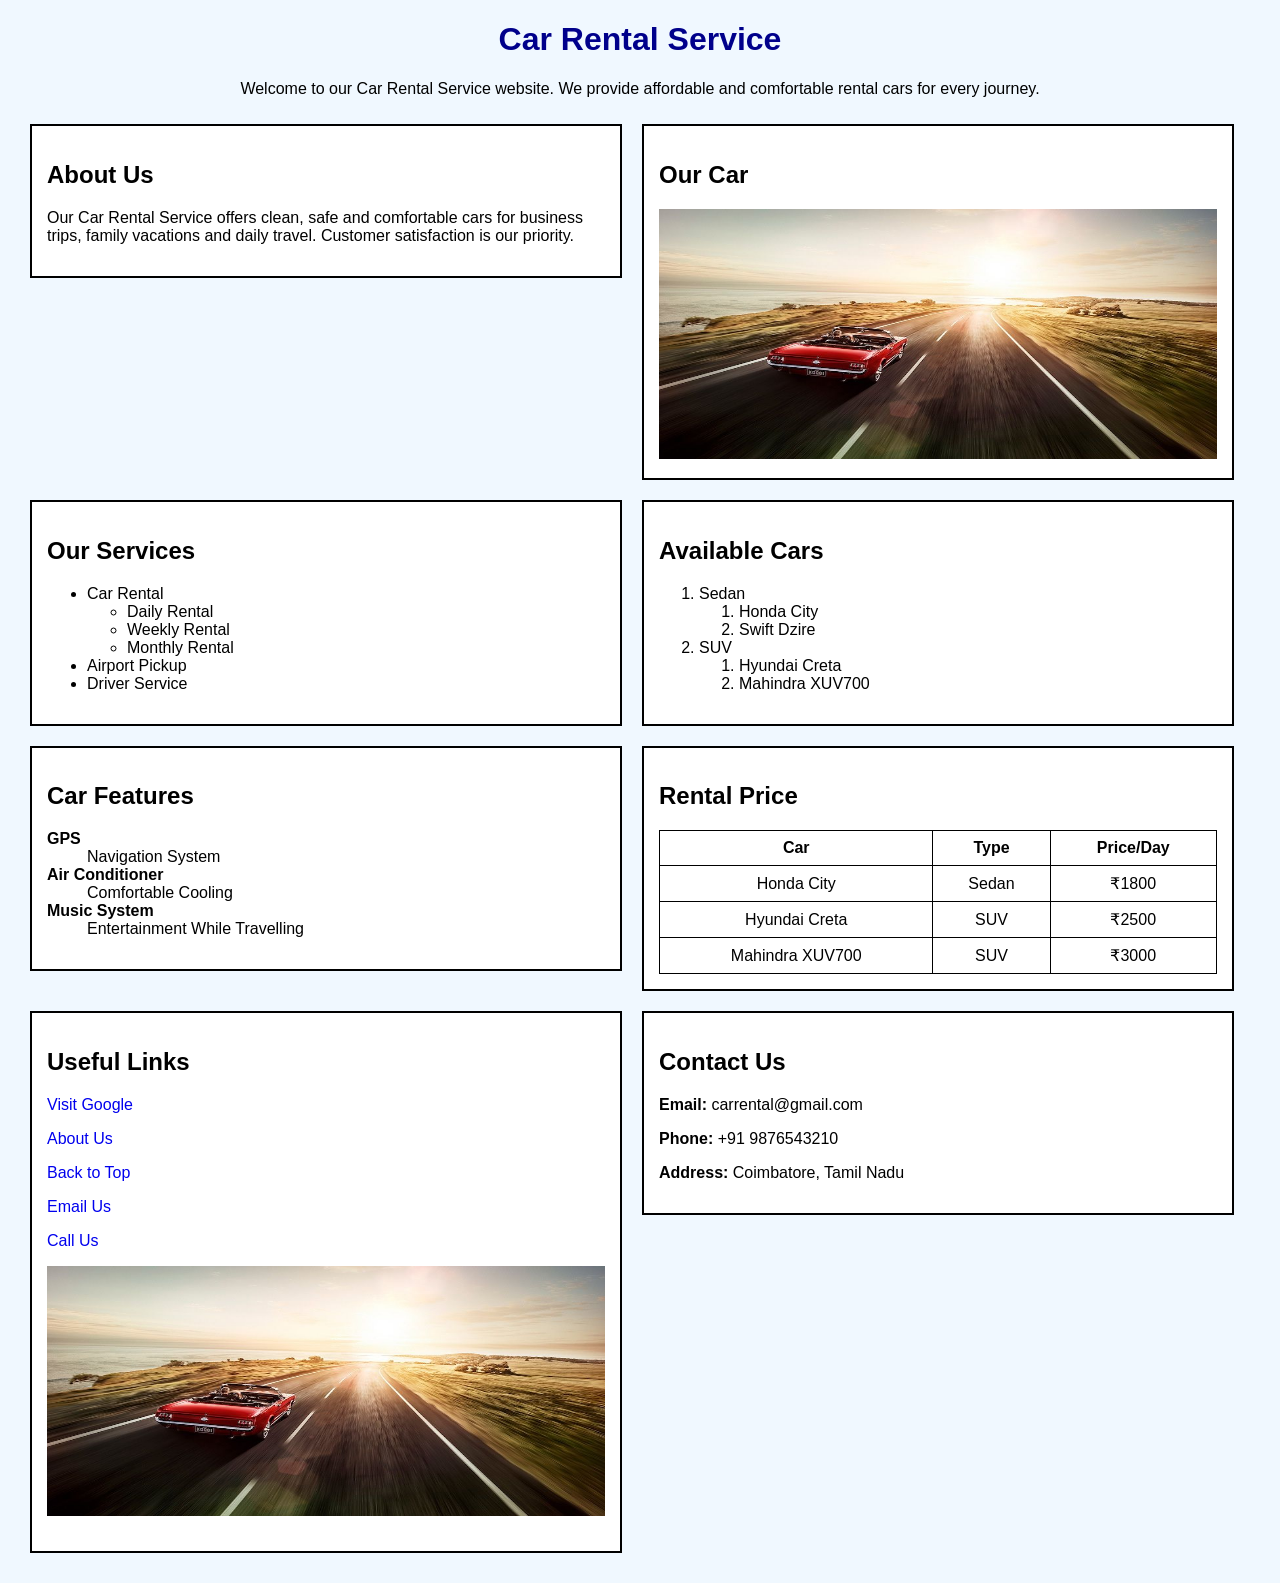
==== index.html @ 4f43de5d "Add files via upload Add Car Rental Service website" ====
<!doctype html>
<html>
  <head>
    <title>Car Rental Service</title>
    <style>
      body {
        background-color: #f0f8ff;
        font-family: Arial;
        margin: 20px;
      }
      h1 {
        text-align: center;
        color: darkblue;
      }
      .box {
        width: 45%;
        float: left;
        border: 2px solid black;
        padding: 15px;
        margin: 10px;
        background-color: white;
      }
      .clear {
        clear: both;
      }
      table {
        width: 100%;
        border-collapse: collapse;
      }
      table,
      th,
      td {
        border: 1px solid black;
        padding: 8px;
        text-align: center;
      }
      img {
        width: 100%;
        height: 250px;
      }
      a {
        text-decoration: none;
      }
    </style>
  </head>
  <body>
    <!-- Header Section -->
    <h1 id="top">Car Rental Service</h1>
    <p align="center">
      Welcome to our Car Rental Service website. We provide affordable and
      comfortable rental cars for every journey.
    </p>
    <!-- About Us -->
    <div class="box" id="about">
      <h2>About Us</h2>
      <p>
        Our Car Rental Service offers clean, safe and comfortable cars for
        business trips, family vacations and daily travel. Customer satisfaction
        is our priority.
      </p>
    </div>
    <!-- Image Section -->
    <div class="box">
      <h2>Our Car</h2>
      <img src="car.jpg" alt="Car Image" />
    </div>
    <div class="clear"></div>
    <!-- Services -->
    <div class="box">
      <h2>Our Services</h2>
      <ul>
        <li>
          Car Rental
          <ul>
            <li>Daily Rental</li>
            <li>Weekly Rental</li>
            <li>Monthly Rental</li>
          </ul>
        </li>
        <li>Airport Pickup</li>
        <li>Driver Service</li>
      </ul>
    </div>
    <!-- Available Cars -->
    <div class="box">
      <h2>Available Cars</h2>
      <ol>
        <li>
          Sedan
          <ol>
            <li>Honda City</li>
            <li>Swift Dzire</li>
          </ol>
        </li>
        <li>
          SUV
          <ol>
            <li>Hyundai Creta</li>
            <li>Mahindra XUV700</li>
          </ol>
        </li>
      </ol>
    </div>
    <div class="clear"></div>
    <!-- Features -->
    <div class="box">
      <h2>Car Features</h2>
      <dl>
        <dt><b>GPS</b></dt>
        <dd>Navigation System</dd>
        <dt><b>Air Conditioner</b></dt>
        <dd>Comfortable Cooling</dd>
        <dt><b>Music System</b></dt>
        <dd>Entertainment While Travelling</dd>
      </dl>
    </div>
    <!-- Rental Price -->
    <div class="box">
      <h2>Rental Price</h2>
      <table>
        <tr>
          <th>Car</th>
          <th>Type</th>
          <th>Price/Day</th>
        </tr>
        <tr>
          <td>Honda City</td>
          <td>Sedan</td>
          <td>₹1800</td>
        </tr>
        <tr>
          <td>Hyundai Creta</td>
          <td>SUV</td>
          <td>₹2500</td>
        </tr>
        <tr>
          <td>Mahindra XUV700</td>
          <td>SUV</td>
          <td>₹3000</td>
        </tr>
      </table>
    </div>
    <div class="clear"></div>
    <!-- Hyperlinks -->
    <div class="box">
      <h2>Useful Links</h2>
      <p>
        <a href="https://www.google.com" target="_blank"> Visit Google </a>
      </p>
      <p>
        <a href="#about"> About Us </a>
      </p>
      <p>
        <a href="#top"> Back to Top </a>
      </p>
      <p>
        <a href="mailto:carrental@gmail.com"> Email Us </a>
      </p>
      <p>
        <a href="tel:+919876543210"> Call Us </a>
      </p>
      <p>
        <a href="https://www.google.com" target="_blank">
          <img src="car.jpg" width="150" height="100" alt="Car" />
        </a>
      </p>
    </div>
    <!-- Contact -->
    <div class="box">
      <h2>Contact Us</h2>
      <p><b>Email:</b> carrental@gmail.com</p>
      <p><b>Phone:</b> +91 9876543210</p>
      <p><b>Address:</b> Coimbatore, Tamil Nadu</p>
    </div>
    <div class="clear"></div>
  </body>
</html>
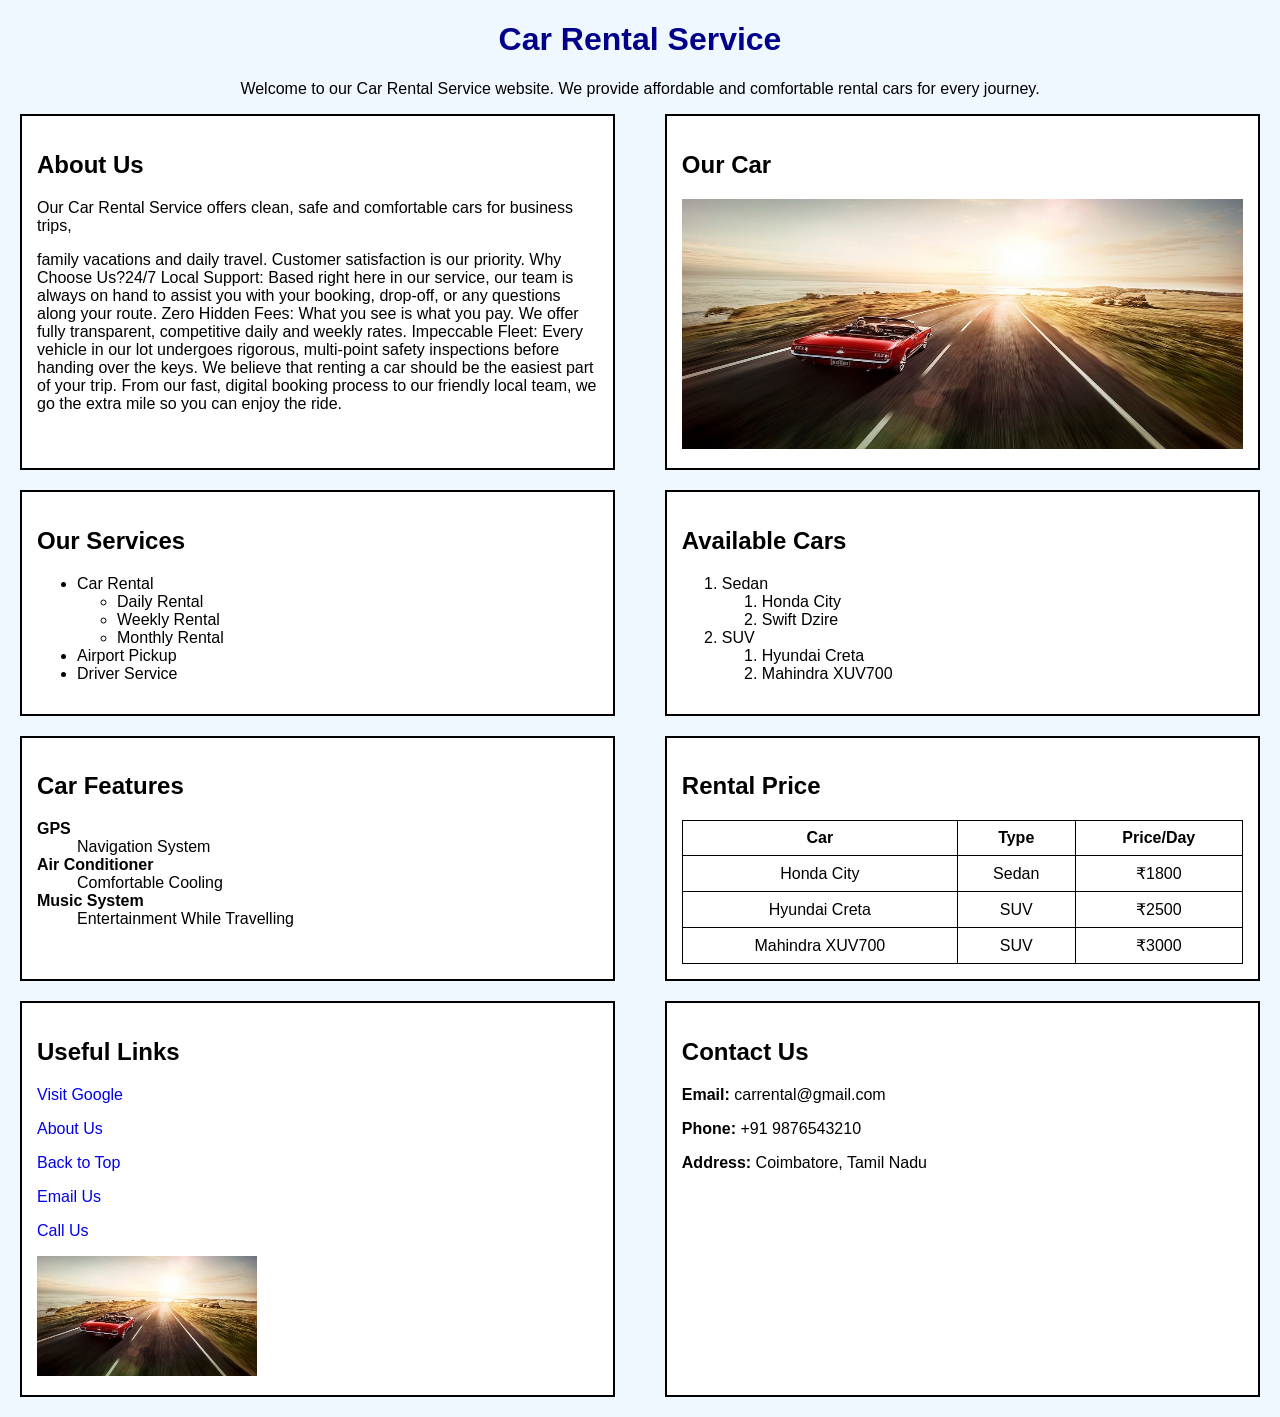
==== commit 78cada39: "Updated the index.html" ====
--- a/index.html
+++ b/index.html
@@ -1,177 +1,280 @@
-<!doctype html>
+<!DOCTYPE html>
 <html>
-  <head>
+<head>
     <title>Car Rental Service</title>
     <style>
-      body {
-        background-color: #f0f8ff;
-        font-family: Arial;
-        margin: 20px;
-      }
-      h1 {
-        text-align: center;
-        color: darkblue;
-      }
-      .box {
-        width: 45%;
-        float: left;
-        border: 2px solid black;
-        padding: 15px;
-        margin: 10px;
-        background-color: white;
-      }
-      .clear {
-        clear: both;
-      }
-      table {
-        width: 100%;
-        border-collapse: collapse;
-      }
-      table,
-      th,
-      td {
-        border: 1px solid black;
-        padding: 8px;
-        text-align: center;
-      }
-      img {
-        width: 100%;
-        height: 250px;
-      }
-      a {
-        text-decoration: none;
-      }
+        body {
+            background-color: #f0f8ff;
+            font-family: Arial, sans-serif;
+            margin: 20px;
+        }
+        h1 {
+            text-align: center;
+            color: darkblue;
+        }
+        .row {
+            display: flex;
+            justify-content: space-between;
+            margin-bottom: 20px;
+        }
+        .box {
+            width: 48%;
+            border: 2px solid black;
+            padding: 15px;
+            background-color: white;
+            box-sizing: border-box;
+        }
+        table {
+            width: 100%;
+            border-collapse: collapse;
+        }
+        table,
+        th,
+        td {
+            border: 1px solid black;
+            padding: 8px;
+            text-align: center;
+        }
+
+        img {
+            width: 100%;
+            height: 250px;
+        }
+
+        a {
+            text-decoration: none;
+        }
+
     </style>
-  </head>
-  <body>
+
+</head>
+
+<body>
+
     <!-- Header Section -->
+
     <h1 id="top">Car Rental Service</h1>
-    <p align="center">
-      Welcome to our Car Rental Service website. We provide affordable and
-      comfortable rental cars for every journey.
+
+    <p style="text-align:center;">
+        Welcome to our Car Rental Service website. We provide affordable and comfortable rental cars for every journey.
     </p>
-    <!-- About Us -->
-    <div class="box" id="about">
-      <h2>About Us</h2>
-      <p>
-        Our Car Rental Service offers clean, safe and comfortable cars for
-        business trips, family vacations and daily travel. Customer satisfaction
-        is our priority.
-      </p>
-    </div>
-    <!-- Image Section -->
-    <div class="box">
-      <h2>Our Car</h2>
-      <img src="car.jpg" alt="Car Image" />
-    </div>
-    <div class="clear"></div>
-    <!-- Services -->
-    <div class="box">
-      <h2>Our Services</h2>
-      <ul>
-        <li>
-          Car Rental
-          <ul>
-            <li>Daily Rental</li>
-            <li>Weekly Rental</li>
-            <li>Monthly Rental</li>
-          </ul>
-        </li>
-        <li>Airport Pickup</li>
-        <li>Driver Service</li>
-      </ul>
-    </div>
-    <!-- Available Cars -->
-    <div class="box">
-      <h2>Available Cars</h2>
-      <ol>
-        <li>
-          Sedan
-          <ol>
-            <li>Honda City</li>
-            <li>Swift Dzire</li>
-          </ol>
-        </li>
-        <li>
-          SUV
-          <ol>
-            <li>Hyundai Creta</li>
-            <li>Mahindra XUV700</li>
-          </ol>
-        </li>
-      </ol>
-    </div>
-    <div class="clear"></div>
-    <!-- Features -->
-    <div class="box">
-      <h2>Car Features</h2>
-      <dl>
-        <dt><b>GPS</b></dt>
-        <dd>Navigation System</dd>
-        <dt><b>Air Conditioner</b></dt>
-        <dd>Comfortable Cooling</dd>
-        <dt><b>Music System</b></dt>
-        <dd>Entertainment While Travelling</dd>
-      </dl>
-    </div>
-    <!-- Rental Price -->
-    <div class="box">
-      <h2>Rental Price</h2>
-      <table>
-        <tr>
-          <th>Car</th>
-          <th>Type</th>
-          <th>Price/Day</th>
-        </tr>
-        <tr>
-          <td>Honda City</td>
-          <td>Sedan</td>
-          <td>₹1800</td>
-        </tr>
-        <tr>
-          <td>Hyundai Creta</td>
-          <td>SUV</td>
-          <td>₹2500</td>
-        </tr>
-        <tr>
-          <td>Mahindra XUV700</td>
-          <td>SUV</td>
-          <td>₹3000</td>
-        </tr>
-      </table>
-    </div>
-    <div class="clear"></div>
-    <!-- Hyperlinks -->
-    <div class="box">
-      <h2>Useful Links</h2>
-      <p>
-        <a href="https://www.google.com" target="_blank"> Visit Google </a>
-      </p>
-      <p>
-        <a href="#about"> About Us </a>
-      </p>
-      <p>
-        <a href="#top"> Back to Top </a>
-      </p>
-      <p>
-        <a href="mailto:carrental@gmail.com"> Email Us </a>
-      </p>
-      <p>
-        <a href="tel:+919876543210"> Call Us </a>
-      </p>
-      <p>
-        <a href="https://www.google.com" target="_blank">
-          <img src="car.jpg" width="150" height="100" alt="Car" />
-        </a>
-      </p>
-    </div>
-    <!-- Contact -->
-    <div class="box">
-      <h2>Contact Us</h2>
-      <p><b>Email:</b> carrental@gmail.com</p>
-      <p><b>Phone:</b> +91 9876543210</p>
-      <p><b>Address:</b> Coimbatore, Tamil Nadu</p>
-    </div>
-    <div class="clear"></div>
-  </body>
+
+    <!-- First Row -->
+
+    <div class="row">
+
+        <!-- About -->
+
+        <div class="box" id="about">
+
+            <h2>About Us</h2>
+
+            <p style="text-align:left;">
+                Our Car Rental Service offers clean, safe and comfortable cars for business trips,</p>
+                family vacations and daily travel. Customer satisfaction is our priority.
+                Why Choose Us?24/7 Local Support: Based right here in our service, our team is always on hand to assist you with your booking, drop-off, or any questions along your route.
+                Zero Hidden Fees: What you see is what you pay. We offer fully transparent, competitive daily and weekly rates.
+                Impeccable Fleet: Every vehicle in our lot undergoes rigorous, multi-point safety inspections before handing over the keys.
+                We believe that renting a car should be the easiest part of your trip. From our fast, digital booking process to our friendly local team, we go the extra mile so you can enjoy the ride.
+            </p>
+
+        </div>
+
+        <!-- Image -->
+
+        <div class="box">
+
+            <h2>Our Car</h2>
+
+            <img src="car.jpg" alt="Car Image">
+
+        </div>
+
+    </div>
+
+    <!-- Second Row -->
+
+    <div class="row">
+
+        <!-- Services -->
+
+        <div class="box">
+
+            <h2>Our Services</h2>
+
+            <ul>
+
+                <li>Car Rental
+
+                    <ul>
+
+                        <li>Daily Rental</li>
+                        <li>Weekly Rental</li>
+                        <li>Monthly Rental</li>
+
+                    </ul>
+
+                </li>
+
+                <li>Airport Pickup</li>
+
+                <li>Driver Service</li>
+
+            </ul>
+
+        </div>
+
+        <!-- Cars -->
+
+        <div class="box">
+
+            <h2>Available Cars</h2>
+
+            <ol>
+
+                <li>Sedan
+
+                    <ol>
+
+                        <li>Honda City</li>
+                        <li>Swift Dzire</li>
+
+                    </ol>
+
+                </li>
+
+                <li>SUV
+
+                    <ol>
+
+                        <li>Hyundai Creta</li>
+                        <li>Mahindra XUV700</li>
+
+                    </ol>
+
+                </li>
+
+            </ol>
+
+        </div>
+
+    </div>
+
+    <!-- Third Row -->
+
+    <div class="row">
+
+        <!-- Features -->
+
+        <div class="box">
+
+            <h2>Car Features</h2>
+
+            <dl>
+
+                <dt><b>GPS</b></dt>
+                <dd>Navigation System</dd>
+
+                <dt><b>Air Conditioner</b></dt>
+                <dd>Comfortable Cooling</dd>
+
+                <dt><b>Music System</b></dt>
+                <dd>Entertainment While Travelling</dd>
+
+            </dl>
+
+        </div>
+
+        <!-- Price -->
+
+        <div class="box">
+
+            <h2>Rental Price</h2>
+
+            <table>
+
+                <tr>
+
+                    <th>Car</th>
+                    <th>Type</th>
+                    <th>Price/Day</th>
+
+                </tr>
+
+                <tr>
+
+                    <td>Honda City</td>
+                    <td>Sedan</td>
+                    <td>₹1800</td>
+
+                </tr>
+
+                <tr>
+
+                    <td>Hyundai Creta</td>
+                    <td>SUV</td>
+                    <td>₹2500</td>
+
+                </tr>
+
+                <tr>
+
+                    <td>Mahindra XUV700</td>
+                    <td>SUV</td>
+                    <td>₹3000</td>
+
+                </tr>
+
+            </table>
+
+        </div>
+
+    </div>
+
+    <!-- Fourth Row -->
+
+    <div class="row">
+
+        <!-- Links -->
+
+        <div class="box">
+
+            <h2>Useful Links</h2>
+
+            <p><a href="https://www.google.com" target="_blank">Visit Google</a></p>
+
+            <p><a href="#about">About Us</a></p>
+
+            <p><a href="#top">Back to Top</a></p>
+
+            <p><a href="mailto:carrental@gmail.com">Email Us</a></p>
+
+            <p><a href="tel:+919876543210">Call Us</a></p>
+
+            <a href="https://www.google.com" target="_blank">
+
+                <img src="car.jpg" alt="Car" style="width:220px;height:120px;">
+
+            </a>
+
+        </div>
+
+        <!-- Contact -->
+
+        <div class="box">
+
+            <h2>Contact Us</h2>
+
+            <p><b>Email:</b> carrental@gmail.com</p>
+
+            <p><b>Phone:</b> +91 9876543210</p>
+
+            <p><b>Address:</b> Coimbatore, Tamil Nadu</p>
+
+        </div>
+
+    </div>
+
+</body>
+
 </html>
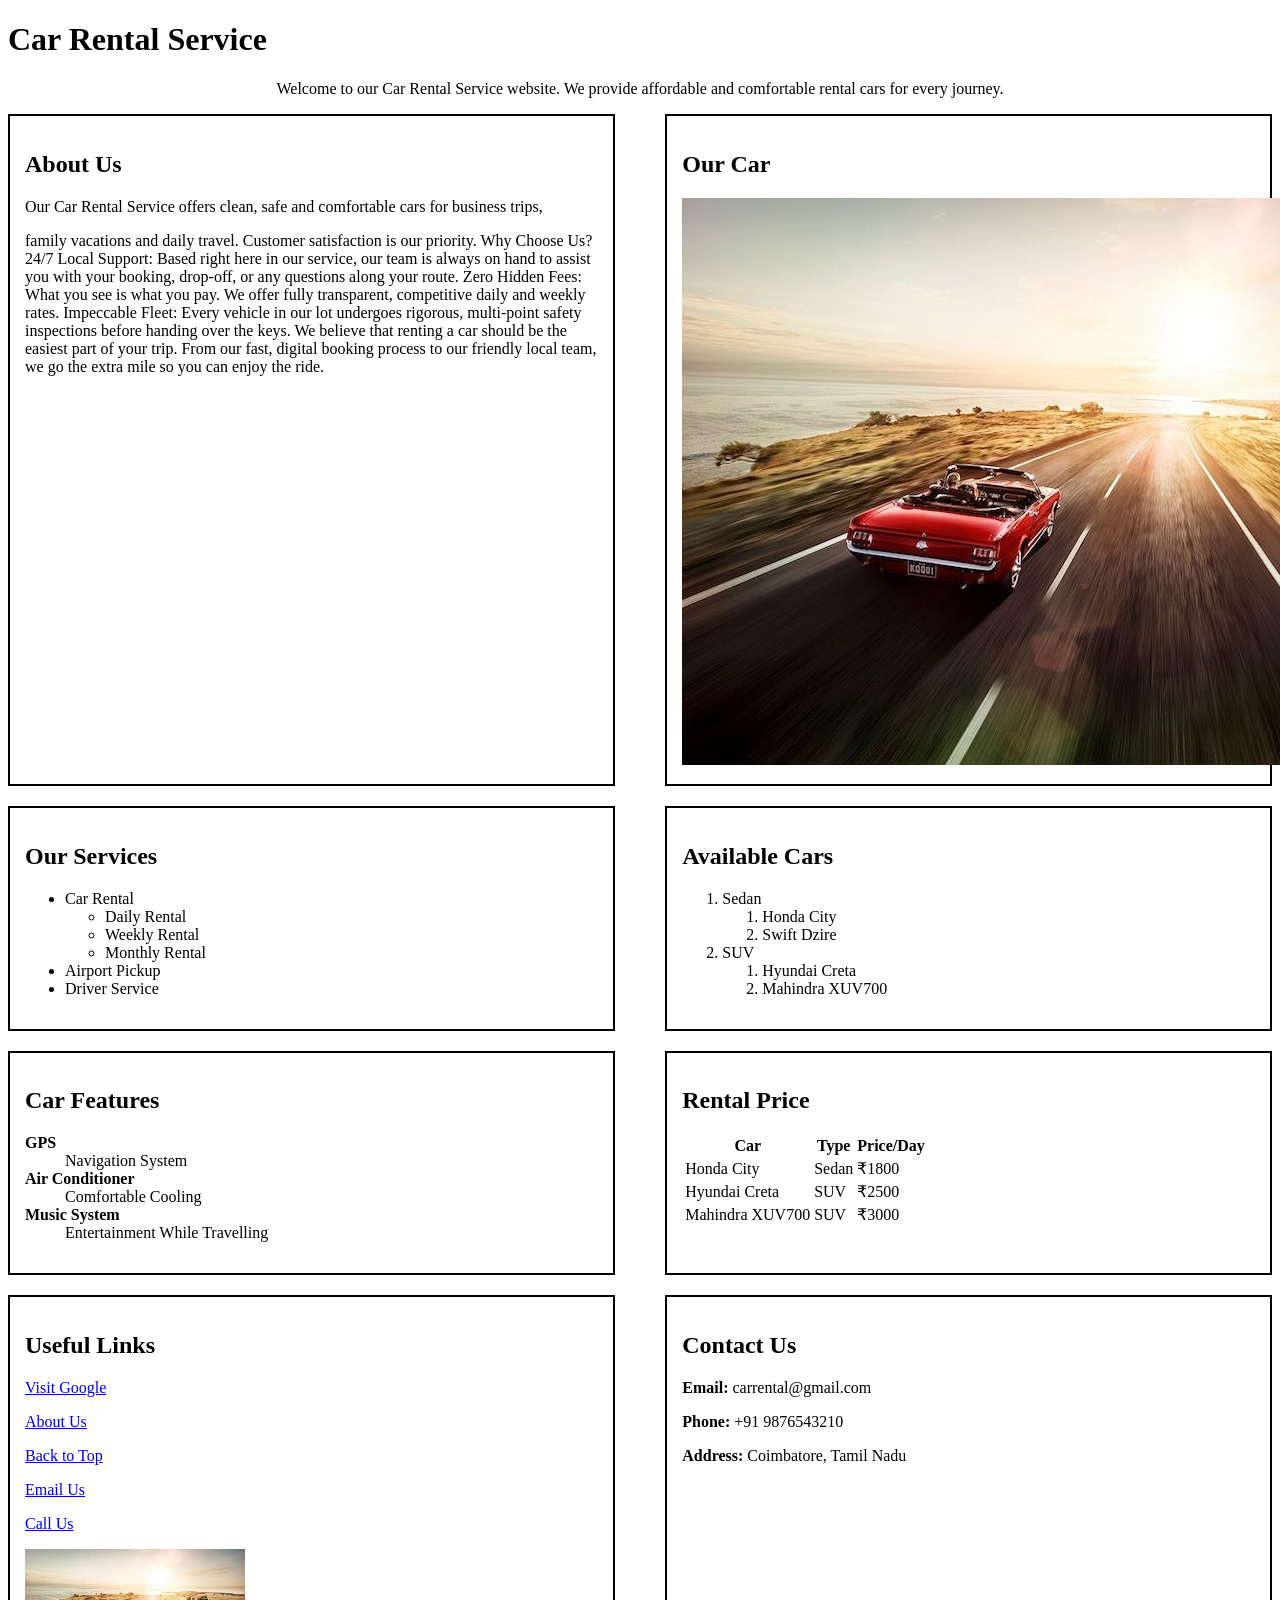
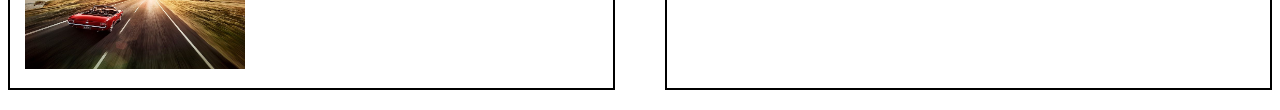
==== commit c11f871c: "Update index.html" ====
--- a/index.html
+++ b/index.html
@@ -3,12 +3,12 @@
 <head>
     <title>Car Rental Service</title>
     <style>
-        body {
+        .body {
             background-color: #f0f8ff;
             font-family: Arial, sans-serif;
             margin: 20px;
         }
-        h1 {
+        .h1 {
             text-align: center;
             color: darkblue;
         }
@@ -24,51 +24,37 @@
             background-color: white;
             box-sizing: border-box;
         }
-        table {
+        .table {
             width: 100%;
             border-collapse: collapse;
         }
-        table,
-        th,
-        td {
+        .table,
+        .th,
+        .td {
             border: 1px solid black;
             padding: 8px;
             text-align: center;
         }
-
-        img {
+        .img {
             width: 100%;
             height: 250px;
         }
-
-        a {
+        .a {
             text-decoration: none;
         }
-
     </style>
-
 </head>
-
 <body>
-
     <!-- Header Section -->
-
     <h1 id="top">Car Rental Service</h1>
-
     <p style="text-align:center;">
         Welcome to our Car Rental Service website. We provide affordable and comfortable rental cars for every journey.
     </p>
-
     <!-- First Row -->
-
     <div class="row">
-
         <!-- About -->
-
         <div class="box" id="about">
-
             <h2>About Us</h2>
-
             <p style="text-align:left;">
                 Our Car Rental Service offers clean, safe and comfortable cars for business trips,</p>
                 family vacations and daily travel. Customer satisfaction is our priority.
@@ -77,204 +63,111 @@
                 Impeccable Fleet: Every vehicle in our lot undergoes rigorous, multi-point safety inspections before handing over the keys.
                 We believe that renting a car should be the easiest part of your trip. From our fast, digital booking process to our friendly local team, we go the extra mile so you can enjoy the ride.
             </p>
-
         </div>
-
         <!-- Image -->
-
         <div class="box">
-
             <h2>Our Car</h2>
-
             <img src="car.jpg" alt="Car Image">
-
         </div>
-
     </div>
-
     <!-- Second Row -->
-
     <div class="row">
-
         <!-- Services -->
-
         <div class="box">
-
             <h2>Our Services</h2>
-
             <ul>
-
                 <li>Car Rental
-
                     <ul>
-
                         <li>Daily Rental</li>
                         <li>Weekly Rental</li>
                         <li>Monthly Rental</li>
-
                     </ul>
-
                 </li>
-
                 <li>Airport Pickup</li>
-
                 <li>Driver Service</li>
-
             </ul>
-
         </div>
-
         <!-- Cars -->
-
         <div class="box">
-
             <h2>Available Cars</h2>
-
             <ol>
-
                 <li>Sedan
-
                     <ol>
-
                         <li>Honda City</li>
                         <li>Swift Dzire</li>
-
                     </ol>
-
                 </li>
-
                 <li>SUV
-
                     <ol>
-
                         <li>Hyundai Creta</li>
                         <li>Mahindra XUV700</li>
-
                     </ol>
-
                 </li>
-
             </ol>
-
         </div>
-
     </div>
-
     <!-- Third Row -->
-
     <div class="row">
-
         <!-- Features -->
-
         <div class="box">
-
             <h2>Car Features</h2>
-
             <dl>
-
                 <dt><b>GPS</b></dt>
                 <dd>Navigation System</dd>
-
                 <dt><b>Air Conditioner</b></dt>
                 <dd>Comfortable Cooling</dd>
-
                 <dt><b>Music System</b></dt>
                 <dd>Entertainment While Travelling</dd>
-
             </dl>
-
         </div>
-
         <!-- Price -->
-
         <div class="box">
-
             <h2>Rental Price</h2>
-
             <table>
-
                 <tr>
-
                     <th>Car</th>
                     <th>Type</th>
                     <th>Price/Day</th>
-
                 </tr>
-
                 <tr>
-
                     <td>Honda City</td>
                     <td>Sedan</td>
                     <td>₹1800</td>
-
                 </tr>
-
                 <tr>
-
                     <td>Hyundai Creta</td>
                     <td>SUV</td>
                     <td>₹2500</td>
-
                 </tr>
-
                 <tr>
-
                     <td>Mahindra XUV700</td>
                     <td>SUV</td>
                     <td>₹3000</td>
-
                 </tr>
-
             </table>
-
         </div>
-
     </div>
-
     <!-- Fourth Row -->
-
     <div class="row">
-
         <!-- Links -->
-
         <div class="box">
-
             <h2>Useful Links</h2>
-
             <p><a href="https://www.google.com" target="_blank">Visit Google</a></p>
-
             <p><a href="#about">About Us</a></p>
-
             <p><a href="#top">Back to Top</a></p>
-
             <p><a href="mailto:carrental@gmail.com">Email Us</a></p>
-
             <p><a href="tel:+919876543210">Call Us</a></p>
-
             <a href="https://www.google.com" target="_blank">
-
                 <img src="car.jpg" alt="Car" style="width:220px;height:120px;">
-
             </a>
-
         </div>
-
         <!-- Contact -->
-
         <div class="box">
-
             <h2>Contact Us</h2>
-
             <p><b>Email:</b> carrental@gmail.com</p>
-
             <p><b>Phone:</b> +91 9876543210</p>
-
             <p><b>Address:</b> Coimbatore, Tamil Nadu</p>
-
         </div>
-
     </div>
-
 </body>
-
 </html>
